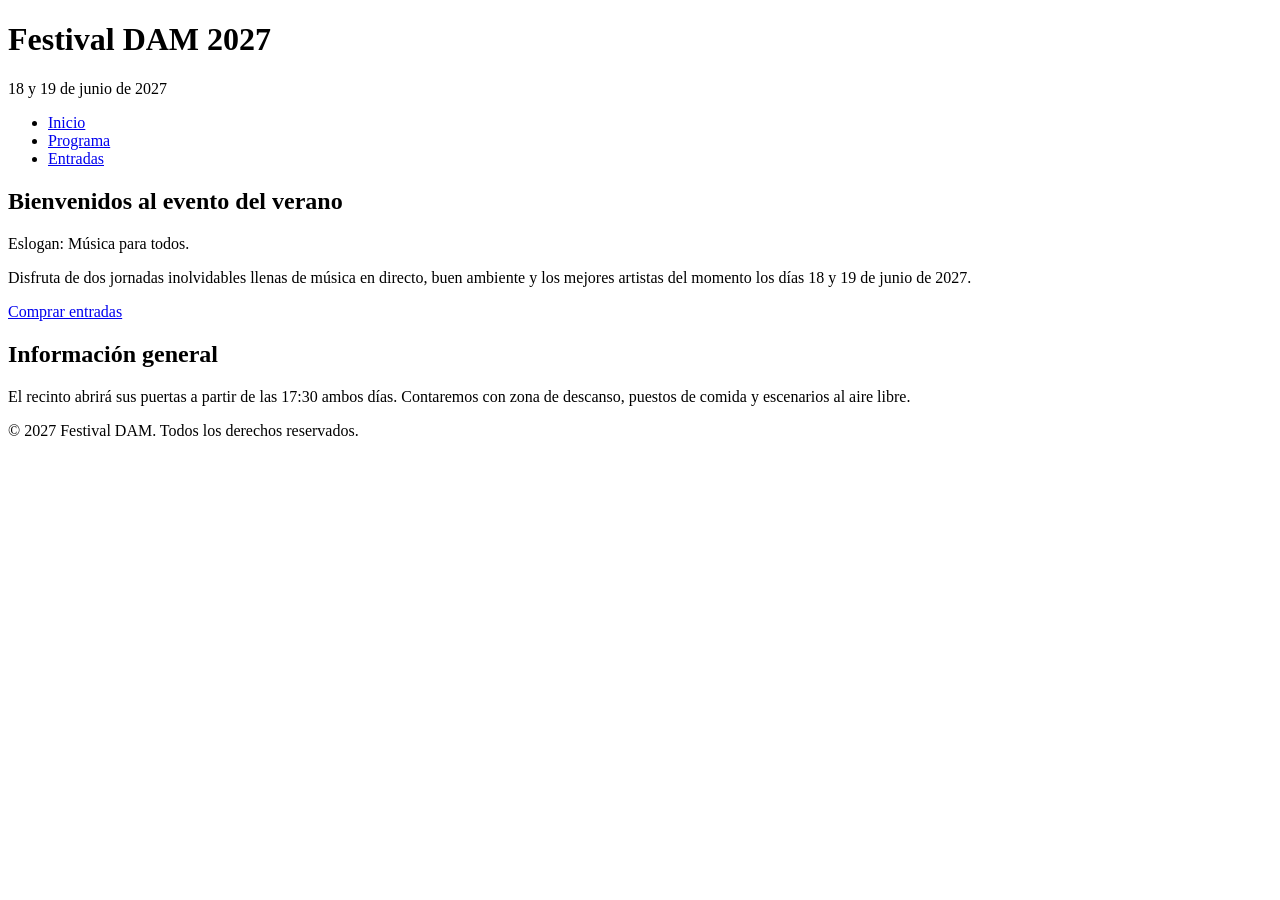
==== index.html @ 2171b145 "Create index.html" ====
<!DOCTYPE html>
<html lang="es">
<head>
    <meta charset="UTF-8">
    <meta name="viewport" content="width=device-width, initial-scale=1.0">
    <title>Festival DAM 2027 - Inicio</title>
    <link rel="stylesheet" href="style.css">
</head>
<body>
    <header>
        <h1>Festival DAM 2027</h1>
        <p>18 y 19 de junio de 2027</p>
    </header>

    <nav>
        <ul>
            <li><a href="index.html">Inicio</a></li>
            <li><a href="programa.html">Programa</a></li>
            <li><a href="entradas.html">Entradas</a></li>
        </ul>
    </nav>

    <main>
        <section class="destacado">
            <h2>Bienvenidos al evento del verano</h2>
            <p class="eslogan">Eslogan: Música para todos.</p>
            <p>Disfruta de dos jornadas inolvidables llenas de música en directo, buen ambiente y los mejores artistas del momento los días 18 y 19 de junio de 2027.</p>
            <a href="entradas.html" class="boton">Comprar entradas</a>
        </section>

        <section>
            <h2>Información general</h2>
            <p>El recinto abrirá sus puertas a partir de las 17:30 ambos días. Contaremos con zona de descanso, puestos de comida y escenarios al aire libre.</p>
        </section>
    </main>

    <footer>
        <p>© 2027 Festival DAM. Todos los derechos reservados.</p>
    </footer>
</body>
</html>
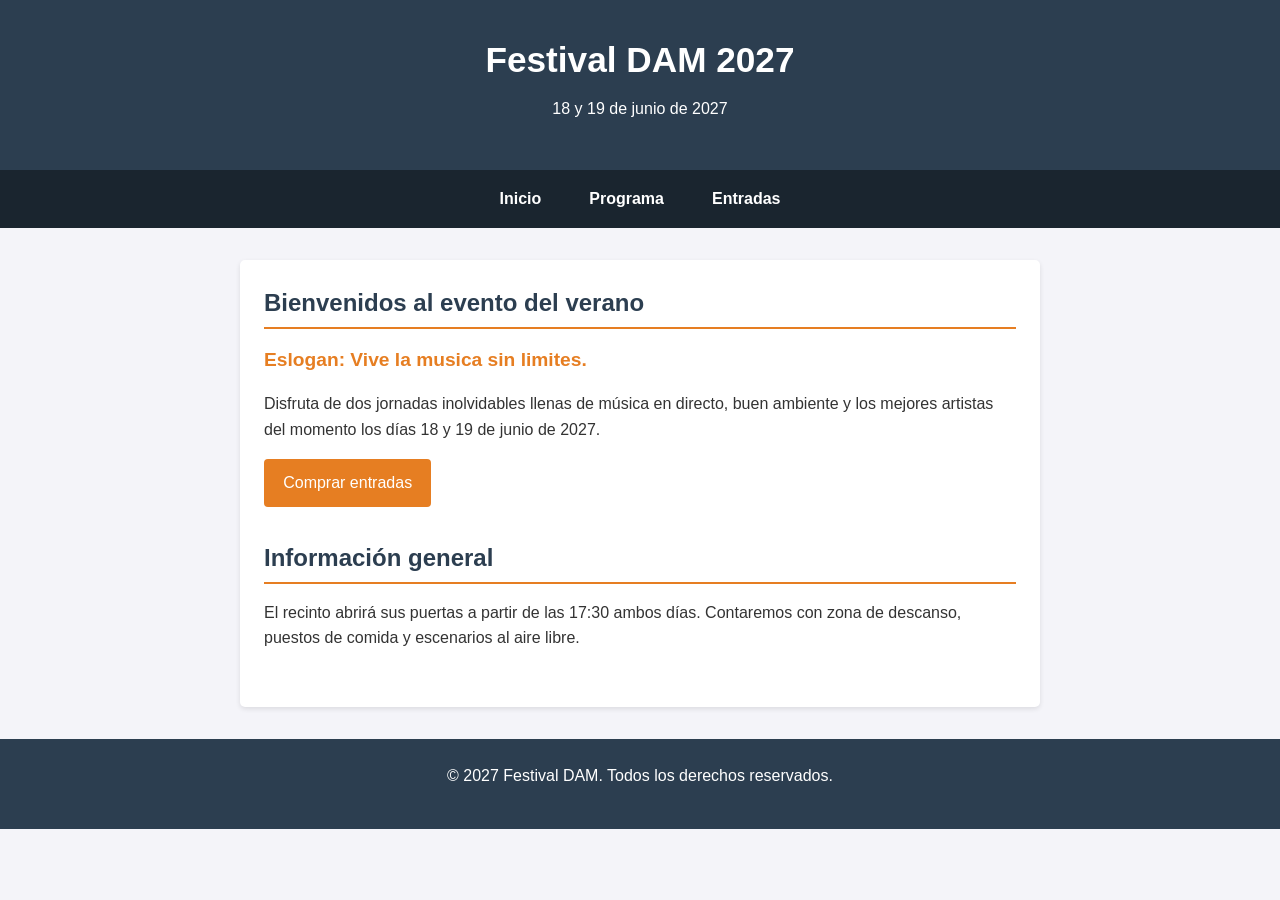
==== commit 85ea32a5: "Nuevo eslogan" ====
--- a/index.html
+++ b/index.html
@@ -23,7 +23,7 @@
     <main>
         <section class="destacado">
             <h2>Bienvenidos al evento del verano</h2>
-            <p class="eslogan">Eslogan: Música para todos.</p>
+            <p class="eslogan">Eslogan: Vive la musica sin limites.</p>
             <p>Disfruta de dos jornadas inolvidables llenas de música en directo, buen ambiente y los mejores artistas del momento los días 18 y 19 de junio de 2027.</p>
             <a href="entradas.html" class="boton">Comprar entradas</a>
         </section>
--- a/style.css
+++ b/style.css
@@ -0,0 +1,167 @@
+/* Estilos generales */
+* {
+    box-sizing: border-box;
+    margin: 0;
+    padding: 0;
+}
+
+body {
+    font-family: Arial, Helvetica, sans-serif;
+    line-height: 1.6;
+    background-color: #f4f4f9;
+    color: #333;
+}
+
+/* Cabecera */
+header {
+    background-color: #2c3e50;
+    color: #ffffff;
+    text-align: center;
+    padding: 2rem 1rem;
+}
+
+header h1 {
+    font-size: 2.2rem;
+    margin-bottom: 0.5rem;
+}
+
+/* Navegación */
+nav {
+    background-color: #1a252f;
+}
+
+nav ul {
+    list-style: none;
+    display: flex;
+    justify-content: center;
+}
+
+nav ul li a {
+    display: block;
+    color: #ffffff;
+    text-decoration: none;
+    padding: 1rem 1.5rem;
+    font-weight: bold;
+}
+
+nav ul li a:hover {
+    background-color: #e67e22;
+}
+
+/* Contenido principal */
+main {
+    max-width: 800px;
+    margin: 2rem auto;
+    padding: 1.5rem;
+    background-color: #ffffff;
+    border-radius: 5px;
+    box-shadow: 0 2px 5px rgba(0, 0, 0, 0.1);
+}
+
+section {
+    margin-bottom: 2rem;
+}
+
+h2 {
+    color: #2c3e50;
+    margin-bottom: 1rem;
+    border-bottom: 2px solid #e67e22;
+    padding-bottom: 0.3rem;
+}
+
+h3 {
+    color: #34495e;
+    margin-bottom: 0.8rem;
+}
+
+p {
+    margin-bottom: 1rem;
+}
+
+/* Elementos específicos */
+.eslogan {
+    font-size: 1.2rem;
+    font-weight: bold;
+    color: #e67e22;
+}
+
+.boton {
+    display: inline-block;
+    background-color: #e67e22;
+    color: #ffffff;
+    padding: 0.7rem 1.2rem;
+    text-decoration: none;
+    border: none;
+    border-radius: 4px;
+    font-size: 1rem;
+    cursor: pointer;
+}
+
+.boton:hover {
+    background-color: #d35400;
+}
+
+/* Tablas del programa */
+table {
+    width: 100%;
+    border-collapse: collapse;
+    margin-bottom: 1.5rem;
+}
+
+th, td {
+    border: 1px solid #ddd;
+    padding: 0.8rem;
+    text-align: left;
+}
+
+th {
+    background-color: #2c3e50;
+    color: #ffffff;
+}
+
+.cabeza-cartel {
+    background-color: #fdf2e9;
+    font-weight: bold;
+}
+
+/* Tarjeta y formulario de entradas */
+.tarjeta-entrada {
+    border: 2px solid #e67e22;
+    padding: 1.2rem;
+    border-radius: 5px;
+    margin-bottom: 2rem;
+    background-color: #fdf2e9;
+}
+
+.precio {
+    font-size: 1.5rem;
+    font-weight: bold;
+    color: #2c3e50;
+}
+
+form {
+    display: flex;
+    flex-direction: column;
+}
+
+label {
+    margin-bottom: 0.3rem;
+    font-weight: bold;
+}
+
+input, select {
+    padding: 0.6rem;
+    margin-bottom: 1rem;
+    border: 1px solid #ccc;
+    border-radius: 4px;
+    font-size: 1rem;
+}
+
+/* Pie de página */
+footer {
+    text-align: center;
+    padding: 1.5rem;
+    background-color: #2c3e50;
+    color: #ffffff;
+    margin-top: 2rem;
+}
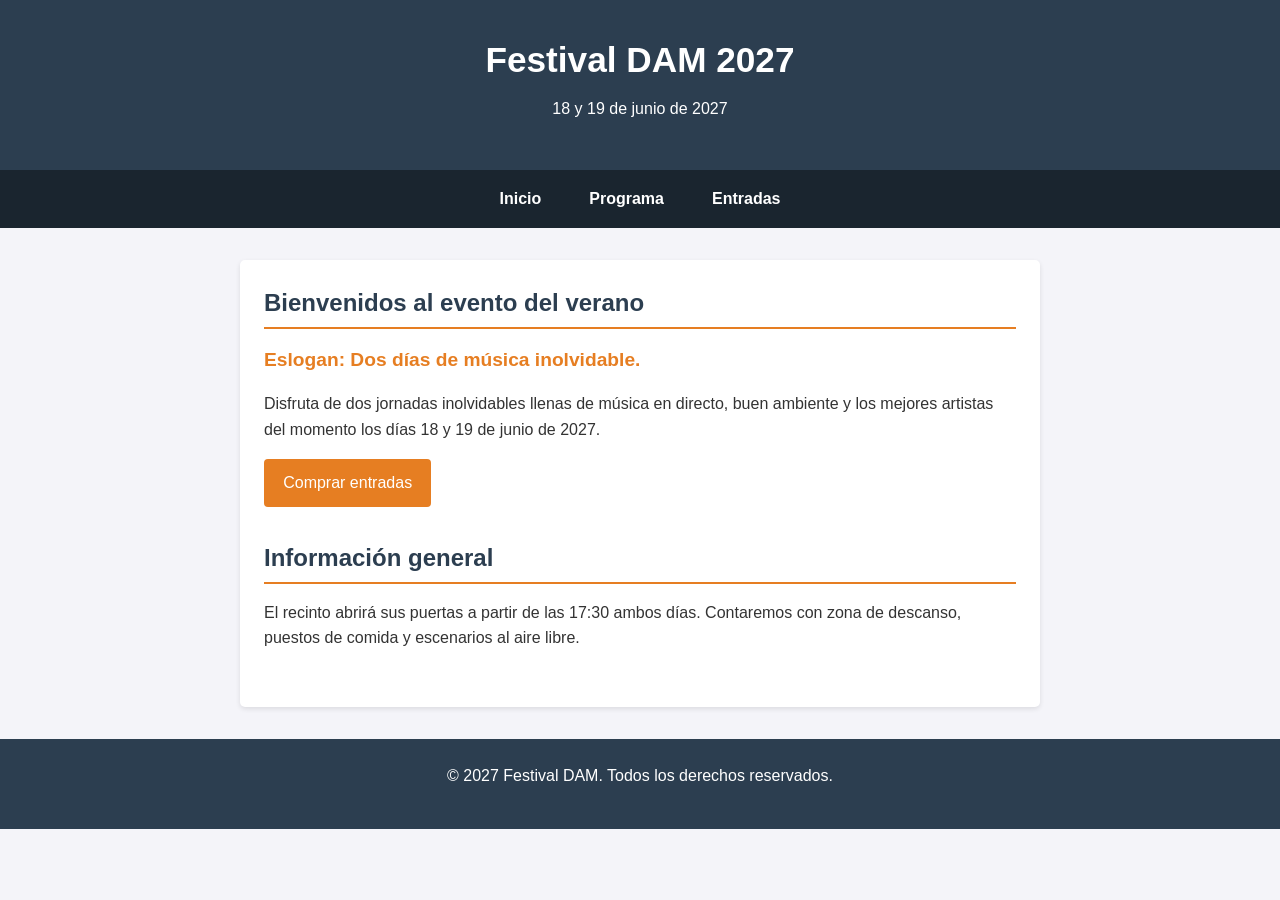
==== commit c8c20e34: "Eslogan del festival modificado" ====
--- a/index.html
+++ b/index.html
@@ -23,7 +23,7 @@
     <main>
         <section class="destacado">
             <h2>Bienvenidos al evento del verano</h2>
-            <p class="eslogan">Eslogan: Vive la musica sin limites.</p>
+            <p class="eslogan">Eslogan: Dos días de música inolvidable.</p>
             <p>Disfruta de dos jornadas inolvidables llenas de música en directo, buen ambiente y los mejores artistas del momento los días 18 y 19 de junio de 2027.</p>
             <a href="entradas.html" class="boton">Comprar entradas</a>
         </section>
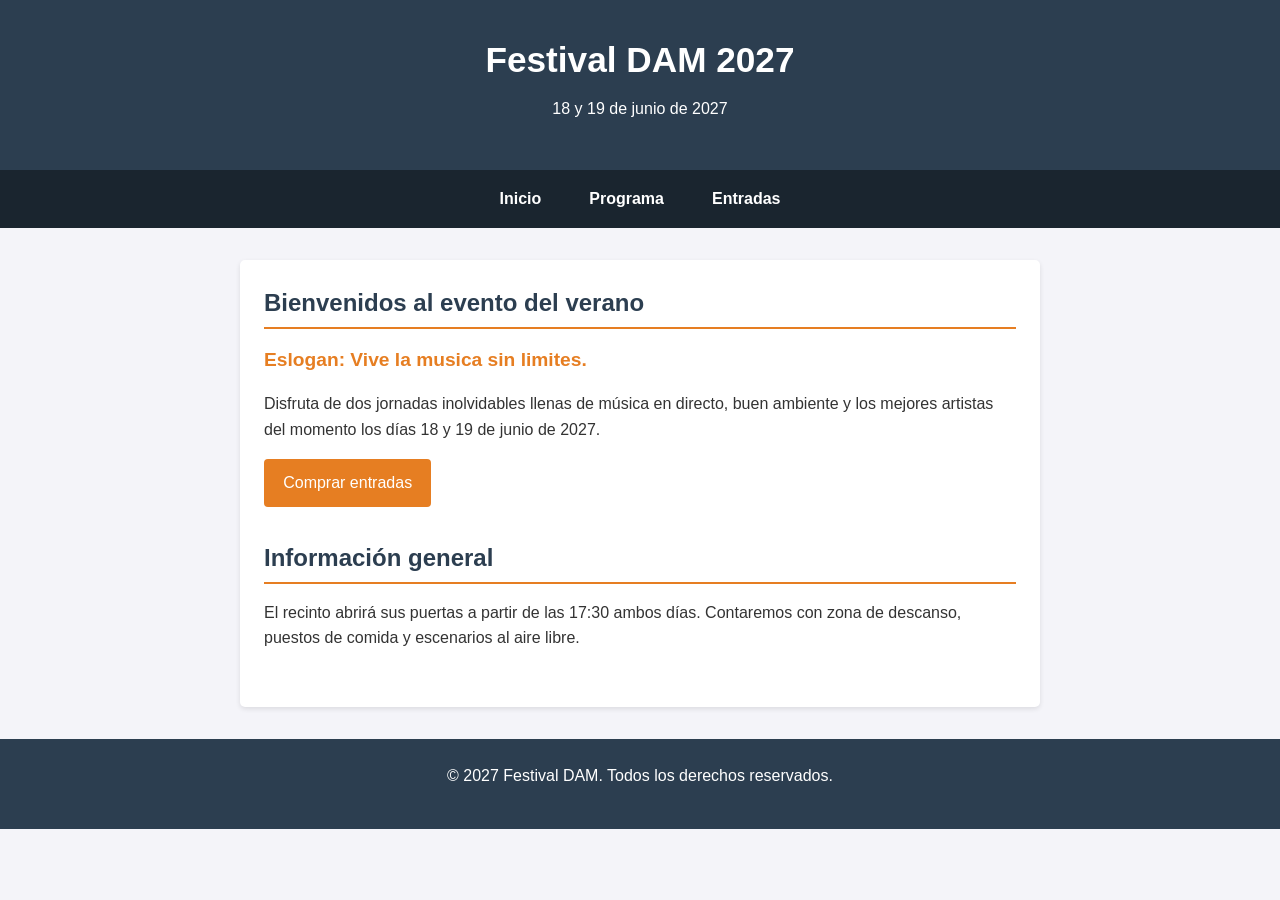
==== commit 0182491e: "Merge pull request #1 from enguidasensio25-hash/feature/zona-vip Fusion de las ramas" ====
--- a/index.html
+++ b/index.html
@@ -23,7 +23,7 @@
     <main>
         <section class="destacado">
             <h2>Bienvenidos al evento del verano</h2>
-            <p class="eslogan">Eslogan: Dos días de música inolvidable.</p>
+            <p class="eslogan">Eslogan: Vive la musica sin limites.</p>
             <p>Disfruta de dos jornadas inolvidables llenas de música en directo, buen ambiente y los mejores artistas del momento los días 18 y 19 de junio de 2027.</p>
             <a href="entradas.html" class="boton">Comprar entradas</a>
         </section>
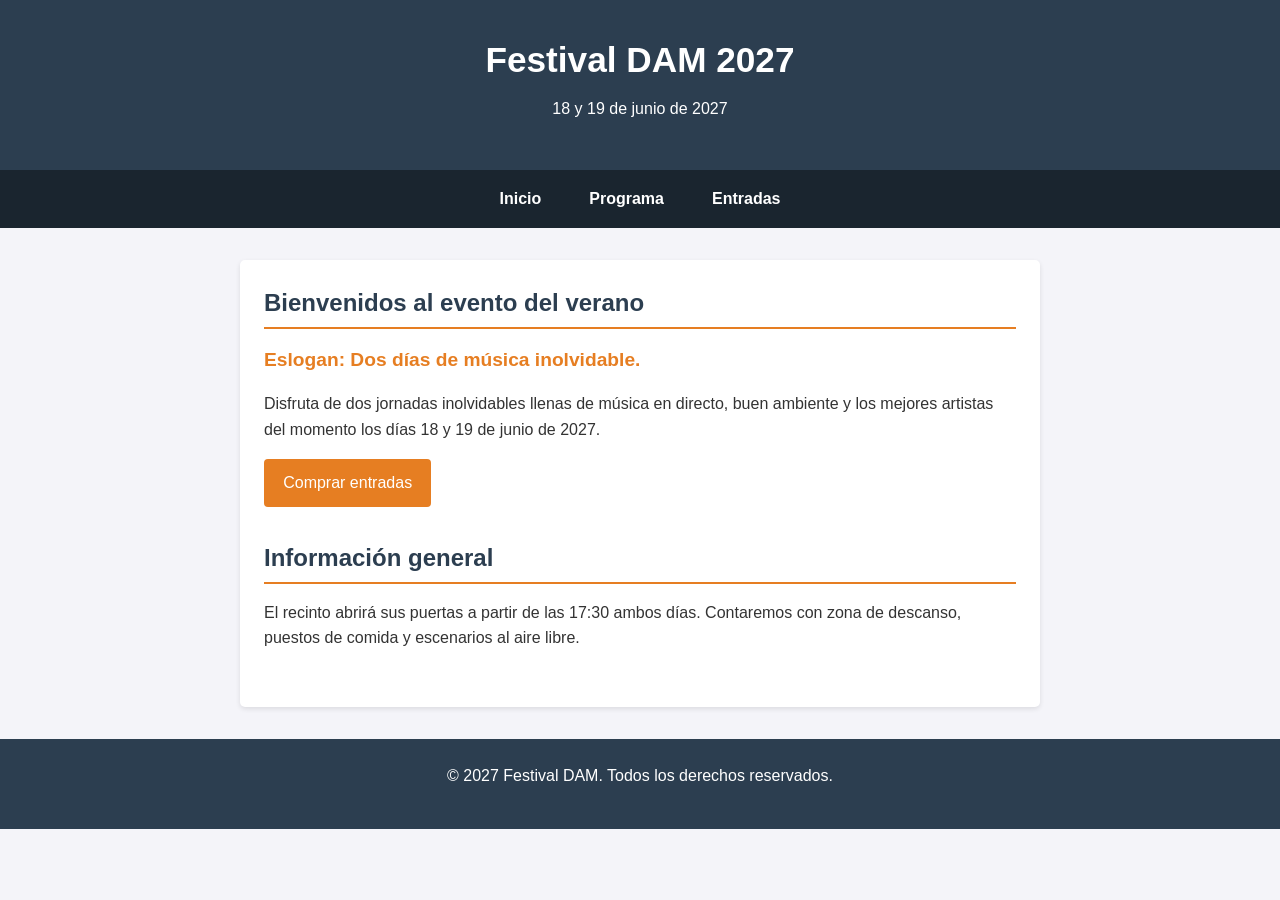
==== commit fd721554: "Merge pull request #2 from enguidasensio25-hash/feature/abono-dos-dias Se h a dejado el eslogan crea" ====
--- a/index.html
+++ b/index.html
@@ -23,7 +23,7 @@
     <main>
         <section class="destacado">
             <h2>Bienvenidos al evento del verano</h2>
-            <p class="eslogan">Eslogan: Vive la musica sin limites.</p>
+            <p class="eslogan">Eslogan: Dos días de música inolvidable.</p>
             <p>Disfruta de dos jornadas inolvidables llenas de música en directo, buen ambiente y los mejores artistas del momento los días 18 y 19 de junio de 2027.</p>
             <a href="entradas.html" class="boton">Comprar entradas</a>
         </section>
